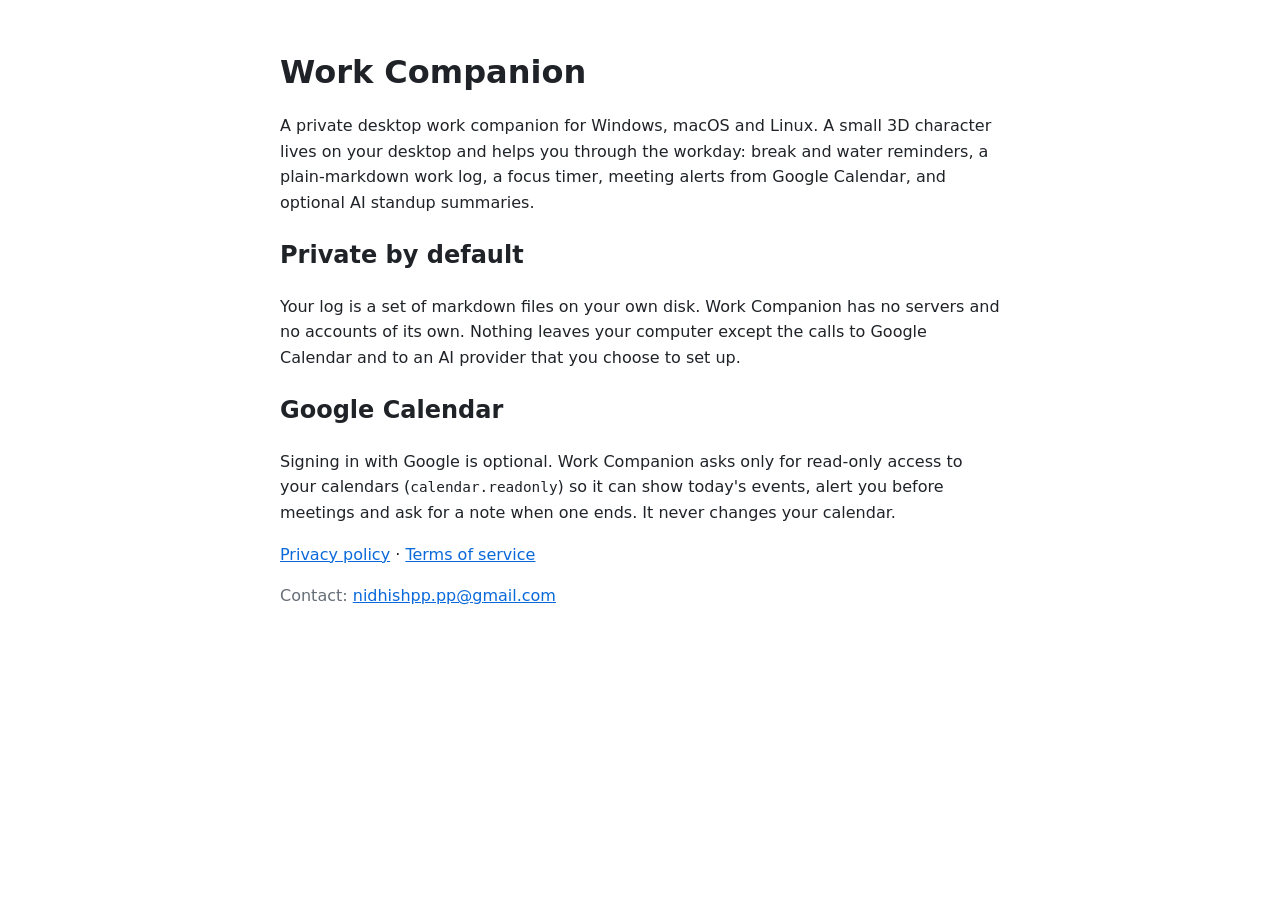
==== index.html @ aea735ed "Work Companion home page, privacy policy and terms Co-Authored-By: Claude Opus 5.5 <noreply@anthropi" ====
<!doctype html>
<html lang="en">
<head>
<meta charset="utf-8">
<meta name="viewport" content="width=device-width, initial-scale=1">
<title>Work Companion</title>
<link rel="stylesheet" href="style.css">
</head>
<body>
<main>
  <h1>Work Companion</h1>
  <p>A private desktop work companion for Windows, macOS and Linux. A small 3D character lives on your desktop and helps you through the workday: break and water reminders, a plain-markdown work log, a focus timer, meeting alerts from Google Calendar, and optional AI standup summaries.</p>
  <h2>Private by default</h2>
  <p>Your log is a set of markdown files on your own disk. Work Companion has no servers and no accounts of its own. Nothing leaves your computer except the calls to Google Calendar and to an AI provider that you choose to set up.</p>
  <h2>Google Calendar</h2>
  <p>Signing in with Google is optional. Work Companion asks only for read-only access to your calendars (<code>calendar.readonly</code>) so it can show today's events, alert you before meetings and ask for a note when one ends. It never changes your calendar.</p>
  <p><a href="privacy.html">Privacy policy</a> · <a href="terms.html">Terms of service</a></p>
  <p class="muted">Contact: <a href="mailto:nidhishpp.pp@gmail.com">nidhishpp.pp@gmail.com</a></p>
</main>
</body>
</html>
---- style.css ----
:root { color-scheme: light dark; --fg: #1f2328; --bg: #ffffff; --muted: #656d76; --link: #0969da; }
@media (prefers-color-scheme: dark) { :root { --fg: #e6edf3; --bg: #0d1117; --muted: #8d96a0; --link: #4493f8; } }
body { margin: 0; background: var(--bg); color: var(--fg); font: 16px/1.6 system-ui, -apple-system, "Segoe UI", sans-serif; }
main { max-width: 720px; margin: 0 auto; padding: 32px 16px 64px; }
a { color: var(--link); }
h1 { line-height: 1.2; }
code { font-size: 0.9em; overflow-wrap: anywhere; }
.muted { color: var(--muted); }
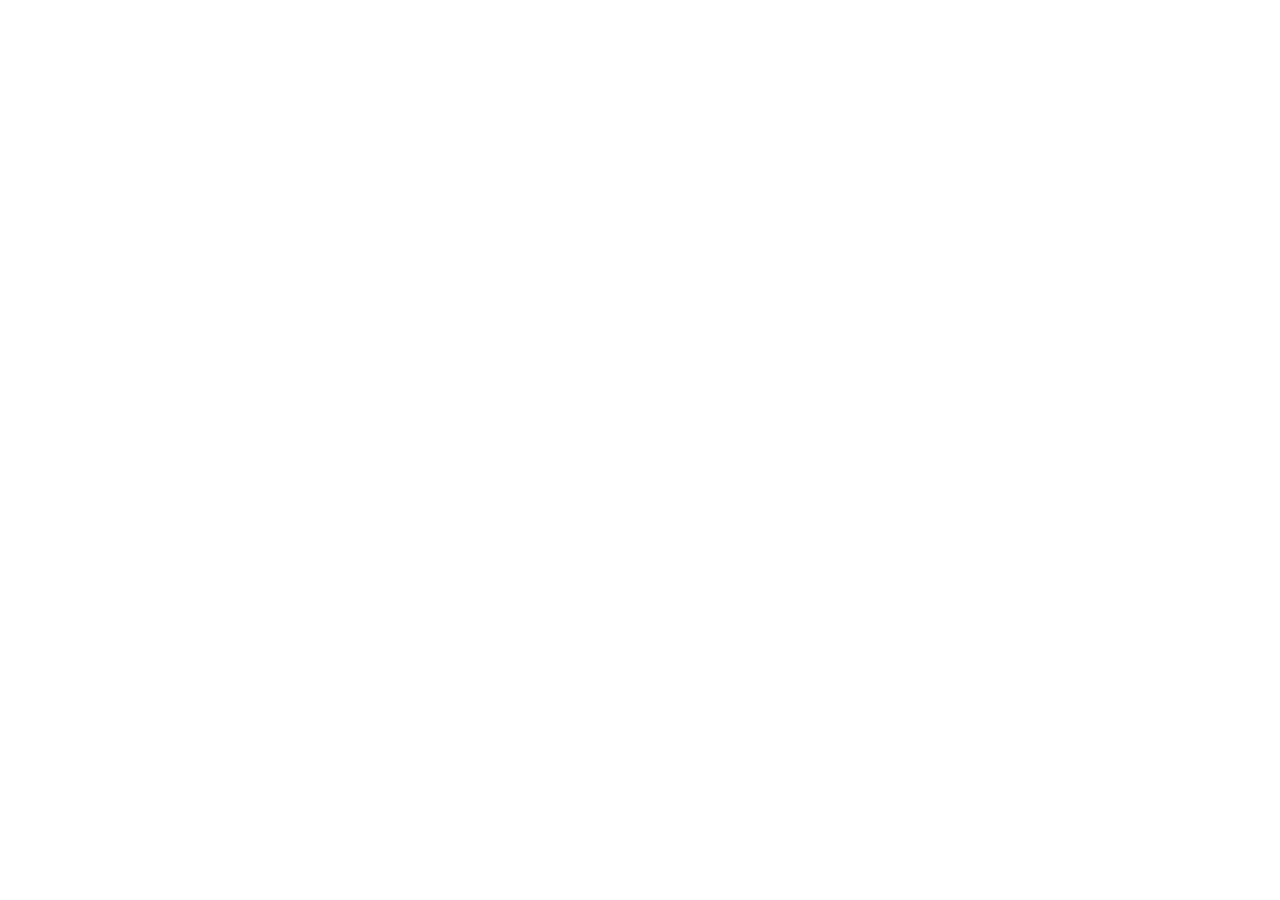
==== commit f8e186ad: "Redirect old Work Companion URLs to workcompanion.chaistack.in" ====
--- a/index.html
+++ b/index.html
@@ -2,20 +2,12 @@
 <html lang="en">
 <head>
 <meta charset="utf-8">
-<meta name="viewport" content="width=device-width, initial-scale=1">
-<title>Work Companion</title>
-<link rel="stylesheet" href="style.css">
+<title>Moved to workcompanion.chaistack.in</title>
+<link rel="canonical" href="https://workcompanion.chaistack.in/">
+<meta http-equiv="refresh" content="0; url=https://workcompanion.chaistack.in/">
+<meta name="robots" content="noindex">
 </head>
 <body>
-<main>
-  <h1>Work Companion</h1>
-  <p>A private desktop work companion for Windows, macOS and Linux. A small 3D character lives on your desktop and helps you through the workday: break and water reminders, a plain-markdown work log, a focus timer, meeting alerts from Google Calendar, and optional AI standup summaries.</p>
-  <h2>Private by default</h2>
-  <p>Your log is a set of markdown files on your own disk. Work Companion has no servers and no accounts of its own. Nothing leaves your computer except the calls to Google Calendar and to an AI provider that you choose to set up.</p>
-  <h2>Google Calendar</h2>
-  <p>Signing in with Google is optional. Work Companion asks only for read-only access to your calendars (<code>calendar.readonly</code>) so it can show today's events, alert you before meetings and ask for a note when one ends. It never changes your calendar.</p>
-  <p><a href="privacy.html">Privacy policy</a> · <a href="terms.html">Terms of service</a></p>
-  <p class="muted">Contact: <a href="mailto:nidhishpp.pp@gmail.com">nidhishpp.pp@gmail.com</a></p>
-</main>
+<p>Work Companion has moved to <a href="https://workcompanion.chaistack.in/">workcompanion.chaistack.in/</a>.</p>
 </body>
 </html>
